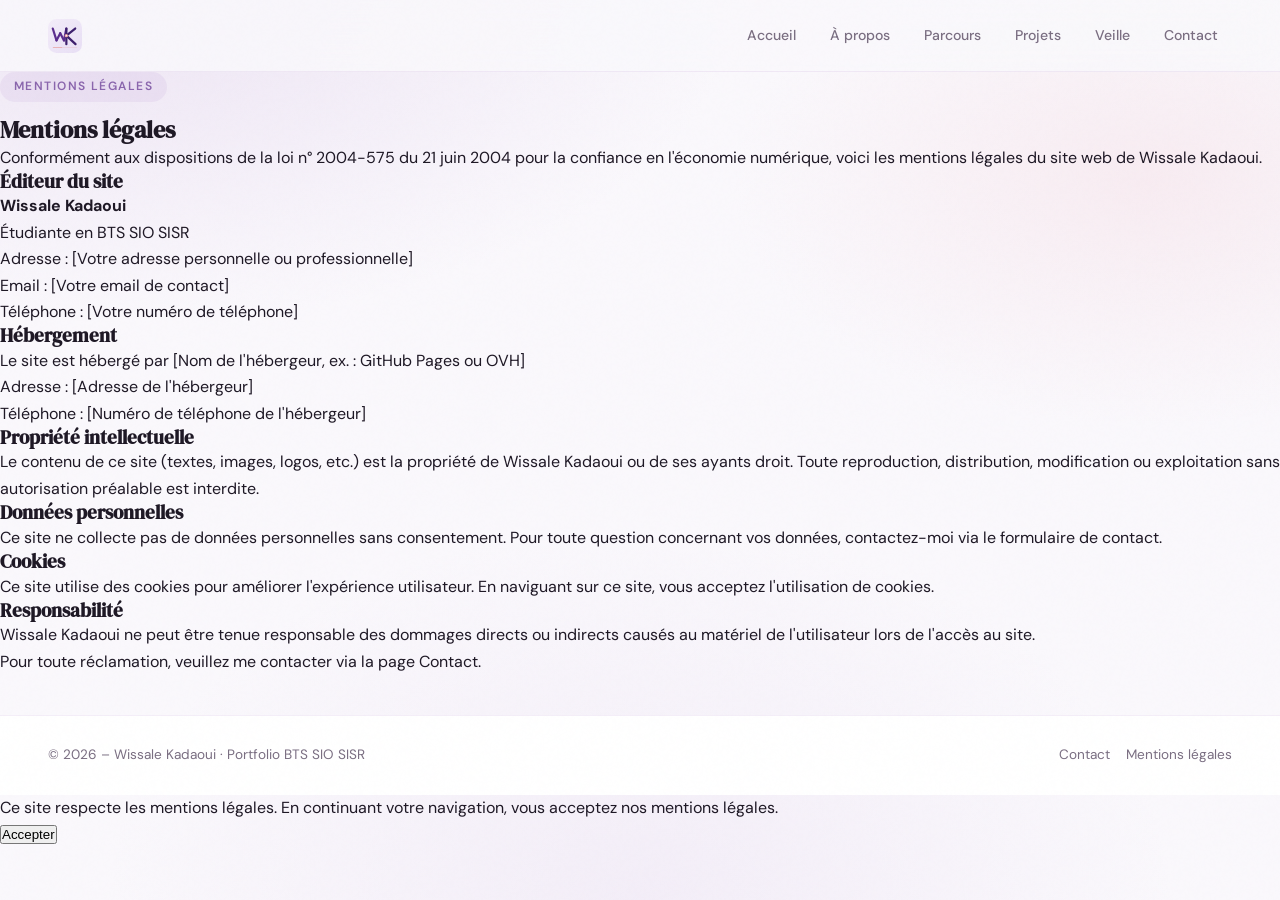
==== legal.html @ 218af9c5 "Add legal mentions page for Wissale Kadaoui" ====
<!DOCTYPE html>
<html lang="fr">
<head>
  <meta charset="UTF-8">
  <meta name="viewport" content="width=device-width, initial-scale=1.0">
  <title>Mentions légales – Wissale Kadaoui</title>
  <link rel="preconnect" href="https://fonts.googleapis.com">
  <link rel="preconnect" href="https://fonts.gstatic.com" crossorigin>
  <link href="https://fonts.googleapis.com/css2?family=DM+Serif+Display:ital@0;1&family=DM+Sans:wght@300;400;500;600&display=swap" rel="stylesheet">
  <link rel="icon" href="favicon.svg" type="image/svg+xml">
  <link rel="stylesheet" href="style.css">
</head>
<body>

  <div class="mesh-bg"></div>

  <!-- NAVBAR -->
  <header>
    <nav class="navbar">
      <div class="logo"><img src="favicon.svg" alt="" width="34" height="34"></div>
      <ul class="nav-links">
        <li><a href="index.html">Accueil</a></li>
        <li><a href="about.html">À propos</a></li>
        <li><a href="parcours.html">Parcours</a></li>
        <li><a href="projets.html">Projets</a></li>
        <li><a href="veille.html">Veille</a></li>
        <li><a href="contact.html">Contact</a></li>
      </ul>
      <button class="hamburger" aria-label="Menu">
        <span></span><span></span><span></span>
      </button>
    </nav>
  </header>

  <!-- LEGAL MENTIONS -->
  <section class="legal-container">
    <div class="legal-content fade-in">
      <span class="section-tag">Mentions légales</span>
      <h2>Mentions légales</h2>
      <p>Conformément aux dispositions de la loi n° 2004-575 du 21 juin 2004 pour la confiance en l'économie numérique, voici les mentions légales du site web de Wissale Kadaoui.</p>

      <h3>Éditeur du site</h3>
      <p><strong>Wissale Kadaoui</strong><br>
      Étudiante en BTS SIO SISR<br>
      Adresse : [Votre adresse personnelle ou professionnelle]<br>
      Email : [Votre email de contact]<br>
      Téléphone : [Votre numéro de téléphone]</p>

      <h3>Hébergement</h3>
      <p>Le site est hébergé par [Nom de l'hébergeur, ex. : GitHub Pages ou OVH]<br>
      Adresse : [Adresse de l'hébergeur]<br>
      Téléphone : [Numéro de téléphone de l'hébergeur]</p>

      <h3>Propriété intellectuelle</h3>
      <p>Le contenu de ce site (textes, images, logos, etc.) est la propriété de Wissale Kadaoui ou de ses ayants droit. Toute reproduction, distribution, modification ou exploitation sans autorisation préalable est interdite.</p>

      <h3>Données personnelles</h3>
      <p>Ce site ne collecte pas de données personnelles sans consentement. Pour toute question concernant vos données, contactez-moi via le formulaire de contact.</p>

      <h3>Cookies</h3>
      <p>Ce site utilise des cookies pour améliorer l'expérience utilisateur. En naviguant sur ce site, vous acceptez l'utilisation de cookies.</p>

      <h3>Responsabilité</h3>
      <p>Wissale Kadaoui ne peut être tenue responsable des dommages directs ou indirects causés au matériel de l'utilisateur lors de l'accès au site.</p>

      <p>Pour toute réclamation, veuillez me contacter via la page <a href="contact.html">Contact</a>.</p>
    </div>
  </section>

  <!-- FOOTER -->
  <footer>
    <p>© <span id="year"></span> – Wissale Kadaoui · Portfolio BTS SIO SISR</p>
    <div class="footer-links">
      <a href="contact.html">Contact</a>
      <a href="legal.html">Mentions légales</a>
    </div>
  </footer>

  <div id="legal-banner" class="legal-banner">
    <div class="banner-content">
      <p>Ce site respecte les mentions légales. En continuant votre navigation, vous acceptez nos <a href="legal.html" target="_blank">mentions légales</a>.</p>
      <button id="accept-legal">Accepter</button>
    </div>
  </div>

  <script src="script.js"></script>
</body>
</html>
---- style.css ----
/* ============================================
   PORTFOLIO – WISSALE KADAOUI
   Style global unifié — tech girly refined
   ============================================ */

@import url('https://fonts.googleapis.com/css2?family=DM+Serif+Display:ital@0;1&family=DM+Sans:wght@300;400;500;600&display=swap');

/* ── VARIABLES ─────────────────────────────── */
:root {
  --bg:          #faf8fc;
  --bg2:         #f3eef8;
  --primary:     #b48ecf;
  --primary-light: #d4b8e8;
  --primary-dark: #8a65ad;
  --accent:      #e8a0b0;
  --accent-light: #f5d0da;
  --text:        #1e1825;
  --muted:       #7a6e82;
  --white:       #ffffff;
  --card-bg:     rgba(255,255,255,0.72);
  --shadow-sm:   0 2px 12px rgba(138,101,173,0.10);
  --shadow-md:   0 8px 32px rgba(138,101,173,0.14);
  --shadow-lg:   0 20px 60px rgba(138,101,173,0.18);
  --radius:      16px;
  --radius-sm:   10px;
  --nav-h:       72px;
}

/* ── RESET & BASE ───────────────────────────── */
*, *::before, *::after {
  margin: 0; padding: 0;
  box-sizing: border-box;
}

html { scroll-behavior: smooth; }

body {
  font-family: 'DM Sans', sans-serif;
  background: var(--bg);
  color: var(--text);
  line-height: 1.65;
  opacity: 0;
  transition: opacity 0.5s ease;
  overflow-x: hidden;
}

body.page-loaded { opacity: 1; }

h1, h2, h3 {
  font-family: 'DM Serif Display', serif;
  line-height: 1.2;
}

a { text-decoration: none; color: inherit; }
img { display: block; max-width: 100%; }

/* ── GRAIN OVERLAY ──────────────────────────── */
body::after {
  content: '';
  position: fixed;
  inset: 0;
  background-image: url("data:image/svg+xml,%3Csvg viewBox='0 0 200 200' xmlns='http://www.w3.org/2000/svg'%3E%3Cfilter id='n'%3E%3CfeTurbulence type='fractalNoise' baseFrequency='0.85' numOctaves='4' stitchTiles='stitch'/%3E%3C/filter%3E%3Crect width='100%25' height='100%25' filter='url(%23n)' opacity='0.03'/%3E%3C/svg%3E");
  pointer-events: none;
  z-index: 9999;
  opacity: 0.4;
}

/* ── MESH BACKGROUND ────────────────────────── */
.mesh-bg {
  position: fixed;
  inset: 0;
  z-index: -1;
  background:
    radial-gradient(ellipse 80% 60% at 10% 0%, rgba(180,142,207,0.18) 0%, transparent 60%),
    radial-gradient(ellipse 60% 50% at 90% 20%, rgba(232,160,176,0.14) 0%, transparent 55%),
    radial-gradient(ellipse 70% 70% at 50% 100%, rgba(180,142,207,0.10) 0%, transparent 60%),
    var(--bg);
  animation: meshShift 20s ease-in-out infinite alternate;
}

@keyframes meshShift {
  0%   { filter: hue-rotate(0deg);   }
  100% { filter: hue-rotate(15deg);  }
}

/* ── NAVBAR ─────────────────────────────────── */
.navbar {
  position: sticky;
  top: 0;
  z-index: 100;
  height: var(--nav-h);
  display: flex;
  justify-content: space-between;
  align-items: center;
  padding: 0 48px;
  background: rgba(250,248,252,0.85);
  backdrop-filter: blur(16px);
  -webkit-backdrop-filter: blur(16px);
  border-bottom: 1px solid rgba(180,142,207,0.15);
}

.navbar .logo {
  font-family: 'DM Serif Display', serif;
  font-size: 1.2rem;
  color: var(--primary-dark);
  letter-spacing: -0.01em;
}

.navbar .logo span { color: var(--accent); }

.nav-links {
  display: flex;
  list-style: none;
  gap: 6px;
}

.nav-links a {
  padding: 7px 14px;
  border-radius: 999px;
  font-size: 0.88rem;
  font-weight: 500;
  color: var(--muted);
  transition: all 0.25s ease;
}

.nav-links a:hover {
  color: var(--primary-dark);
  background: rgba(180,142,207,0.10);
}

.nav-links a.active {
  color: var(--white);
  background: var(--primary-dark);
}

/* ── HAMBURGER (mobile) ─────────────────────── */
.hamburger {
  display: none;
  flex-direction: column;
  gap: 5px;
  cursor: pointer;
  background: none;
  border: none;
  padding: 6px;
}

.hamburger span {
  display: block;
  width: 22px;
  height: 2px;
  background: var(--primary-dark);
  border-radius: 2px;
  transition: all 0.3s ease;
}

/* ── BUTTONS ─────────────────────────────────── */
.btn {
  display: inline-flex;
  align-items: center;
  gap: 8px;
  padding: 12px 26px;
  border-radius: 999px;
  font-family: 'DM Sans', sans-serif;
  font-weight: 600;
  font-size: 0.92rem;
  cursor: pointer;
  transition: all 0.25s ease;
  border: none;
}

.btn.primary {
  background: var(--primary-dark);
  color: var(--white);
  box-shadow: 0 4px 18px rgba(138,101,173,0.28);
}

.btn.primary:hover {
  background: var(--text);
  transform: translateY(-2px);
  box-shadow: 0 8px 28px rgba(138,101,173,0.32);
}

.btn.outline {
  background: var(--white);
  color: var(--primary-dark);
  border: 1.5px solid rgba(180,142,207,0.45);
}

.btn.outline:hover {
  border-color: var(--primary-dark);
  transform: translateY(-2px);
  box-shadow: var(--shadow-sm);
}

.btn[aria-disabled="true"] {
  opacity: 0.42;
  cursor: not-allowed;
  pointer-events: none;
}

/* ── SECTION TITLES ─────────────────────────── */
.section-header {
  margin-bottom: 48px;
}

.section-tag {
  display: inline-block;
  font-size: 0.75rem;
  font-weight: 600;
  letter-spacing: 0.12em;
  text-transform: uppercase;
  color: var(--primary-dark);
  background: rgba(180,142,207,0.12);
  padding: 5px 14px;
  border-radius: 999px;
  margin-bottom: 14px;
}

.section-header h2 {
  font-size: clamp(1.8rem, 3vw, 2.4rem);
  color: var(--text);
}

.section-header p {
  color: var(--muted);
  margin-top: 10px;
  max-width: 520px;
}

/* ── HERO ────────────────────────────────────── */
.hero {
  min-height: calc(100vh - var(--nav-h));
  display: flex;
  align-items: center;
  padding: 60px 48px;
  max-width: 1140px;
  margin: 0 auto;
}

.hero-grid {
  display: grid;
  grid-template-columns: 1fr 380px;
  gap: 60px;
  align-items: center;
  width: 100%;
}

.hero-eyebrow {
  display: inline-flex;
  align-items: center;
  gap: 8px;
  font-size: 0.8rem;
  font-weight: 600;
  letter-spacing: 0.1em;
  text-transform: uppercase;
  color: var(--primary-dark);
  background: rgba(180,142,207,0.12);
  padding: 6px 16px;
  border-radius: 999px;
  margin-bottom: 20px;
}

.hero-eyebrow::before {
  content: '';
  width: 6px; height: 6px;
  border-radius: 50%;
  background: var(--accent);
}

.hero-text h1 {
  font-size: clamp(2.4rem, 5vw, 3.8rem);
  margin-bottom: 18px;
  letter-spacing: -0.02em;
}

.hero-text h1 .accent { color: var(--primary); }
.hero-text h1 .accent-2 { color: var(--accent); }

.hero-text p {
  color: var(--muted);
  font-size: 1.1rem;
  margin-bottom: 32px;
  max-width: 420px;
}

.cta-row {
  display: flex;
  gap: 12px;
  flex-wrap: wrap;
}

/* Hero image */
.hero-visual {
  position: relative;
}

.hero-visual::before {
  content: '';
  position: absolute;
  inset: -12px;
  background: conic-gradient(from 0deg, var(--primary-light), var(--accent-light), var(--primary-light));
  border-radius: 50%;
  animation: spin 12s linear infinite;
  z-index: 0;
  opacity: 0.5;
}

@keyframes spin {
  to { transform: rotate(360deg); }
}

.hero-visual img {
  position: relative;
  z-index: 1;
  width: 100%;
  aspect-ratio: 1;
  object-fit: cover;
  border-radius: 50%;
  border: 4px solid var(--white);
  box-shadow: var(--shadow-lg);
  animation: float 5s ease-in-out infinite;
}

@keyframes float {
  0%, 100% { transform: translateY(0px); }
  50%       { transform: translateY(-12px); }
}

/* Floating badges */
.hero-badges {
  position: absolute;
  inset: 0;
  pointer-events: none;
  z-index: 2;
}

.h-badge {
  position: absolute;
  display: flex;
  align-items: center;
  gap: 6px;
  background: var(--white);
  border-radius: 999px;
  padding: 8px 16px;
  font-size: 0.78rem;
  font-weight: 600;
  color: var(--primary-dark);
  box-shadow: var(--shadow-md);
  white-space: nowrap;
  animation: float 5s ease-in-out infinite;
}

.h-badge:nth-child(1) { top: 12%; left: -18%; animation-delay: 0s; }
.h-badge:nth-child(2) { bottom: 18%; right: -14%; animation-delay: 1.5s; }
.h-badge:nth-child(3) { bottom: 5%; left: -12%; animation-delay: 0.8s; }

/* ── PROJECTS SECTION ───────────────────────── */
.projects-section {
  padding: 80px 48px;
  max-width: 1140px;
  margin: 0 auto;
}

.cards-grid {
  display: grid;
  grid-template-columns: repeat(auto-fit, minmax(280px, 1fr));
  gap: 24px;
}

.card {
  background: var(--card-bg);
  border-radius: var(--radius);
  padding: 28px;
  border: 1px solid rgba(180,142,207,0.18);
  box-shadow: var(--shadow-sm);
  transition: all 0.3s ease;
  position: relative;
  overflow: hidden;
}

.card::before {
  content: '';
  position: absolute;
  top: 0; left: 0; right: 0;
  height: 3px;
  background: linear-gradient(90deg, var(--primary), var(--accent));
  transform: scaleX(0);
  transform-origin: left;
  transition: transform 0.35s ease;
}

.card:hover {
  transform: translateY(-6px);
  box-shadow: var(--shadow-md);
  border-color: rgba(180,142,207,0.35);
}

.card:hover::before { transform: scaleX(1); }

.card-icon {
  width: 44px; height: 44px;
  border-radius: 12px;
  background: linear-gradient(135deg, var(--primary-light), var(--accent-light));
  display: flex; align-items: center; justify-content: center;
  font-size: 1.3rem;
  margin-bottom: 16px;
}

.card h3 {
  font-size: 1.1rem;
  margin-bottom: 10px;
  color: var(--text);
}

.card p {
  color: var(--muted);
  font-size: 0.9rem;
  margin-bottom: 16px;
}

.card-tags {
  display: flex;
  flex-wrap: wrap;
  gap: 6px;
  margin-bottom: 18px;
}

.tag {
  font-size: 0.72rem;
  font-weight: 600;
  padding: 4px 11px;
  border-radius: 999px;
  background: rgba(180,142,207,0.12);
  color: var(--primary-dark);
}

/* ── ABOUT PAGE ─────────────────────────────── */
.about-container {
  max-width: 1140px;
  margin: 0 auto;
  padding: 80px 48px;
}

.about-hero {
  display: grid;
  grid-template-columns: 300px 1fr;
  gap: 72px;
  align-items: center;
  margin-bottom: 60px;
}

.about-photo img {
  width: 100%;
  aspect-ratio: 3/4;
  object-fit: cover;
  object-position: center top;
  border-radius: 28px;
  box-shadow: 0 24px 64px rgba(109, 40, 217, 0.18), 0 4px 16px rgba(0,0,0,0.10);
  border: 3px solid rgba(255,255,255,0.8);
  display: block;
}

.about-text h2 {
  font-size: clamp(1.8rem, 3vw, 2.6rem);
  margin-bottom: 20px;
}

.about-text p {
  color: var(--muted);
  margin-bottom: 14px;
}

.about-info {
  display: grid;
  grid-template-columns: repeat(auto-fit, minmax(220px, 1fr));
  gap: 20px;
  margin-top: 40px;
}

.about-info-card {
  background: var(--card-bg);
  border-radius: var(--radius);
  padding: 22px 24px;
  border: 1px solid rgba(180,142,207,0.18);
  box-shadow: var(--shadow-sm);
}

.about-info-card .info-icon {
  font-size: 1.5rem;
  margin-bottom: 10px;
}

.about-info-card h4 {
  font-size: 0.78rem;
  font-weight: 600;
  text-transform: uppercase;
  letter-spacing: 0.08em;
  color: var(--primary-dark);
  margin-bottom: 6px;
}

.about-info-card p { color: var(--muted); font-size: 0.9rem; }

/* ── PARCOURS PAGE ──────────────────────────── */
.parcours-container {
  max-width: 1140px;
  margin: 0 auto;
  padding: 80px 48px;
}

.parcours-head {
  margin-bottom: 56px;
}

.timeline {
  position: relative;
  padding-left: 36px;
}

.timeline::before {
  content: '';
  position: absolute;
  left: 6px; top: 0; bottom: 0;
  width: 2px;
  background: linear-gradient(to bottom, var(--primary-light), var(--accent-light));
  border-radius: 2px;
}

.timeline-item {
  position: relative;
  margin-bottom: 36px;
}

.timeline-item::before {
  content: '';
  position: absolute;
  left: -32px; top: 14px;
  width: 14px; height: 14px;
  border-radius: 50%;
  background: var(--white);
  border: 3px solid var(--primary);
  box-shadow: 0 0 0 4px rgba(180,142,207,0.2);
}

.timeline-date {
  font-size: 0.8rem;
  font-weight: 600;
  color: var(--primary-dark);
  letter-spacing: 0.05em;
  text-transform: uppercase;
  margin-bottom: 8px;
}

.timeline-content {
  background: var(--card-bg);
  border-radius: var(--radius);
  padding: 22px 26px;
  border: 1px solid rgba(180,142,207,0.18);
  box-shadow: var(--shadow-sm);
  transition: all 0.3s ease;
}

.timeline-content:hover {
  transform: translateX(6px);
  box-shadow: var(--shadow-md);
}

.timeline-content h3 {
  font-size: 1.1rem;
  margin-bottom: 8px;
}

.timeline-content p {
  color: var(--muted);
  font-size: 0.9rem;
  margin-bottom: 6px;
}

/* ── COMPETENCES PAGE ───────────────────────── */
.skills-container {
  max-width: 1140px;
  margin: 0 auto;
  padding: 80px 48px;
}

.skills-grid {
  display: grid;
  grid-template-columns: repeat(auto-fit, minmax(300px, 1fr));
  gap: 24px;
}

.skill-card {
  background: var(--card-bg);
  border-radius: var(--radius);
  padding: 28px;
  border: 1px solid rgba(180,142,207,0.18);
  box-shadow: var(--shadow-sm);
}

.skill-card-header {
  display: flex;
  align-items: center;
  gap: 14px;
  margin-bottom: 22px;
}

.skill-icon {
  width: 44px; height: 44px;
  border-radius: 12px;
  background: linear-gradient(135deg, var(--primary-light), var(--accent-light));
  display: flex; align-items: center; justify-content: center;
  font-size: 1.25rem;
}

.skill-card-header h3 {
  font-size: 1rem;
  color: var(--text);
}

.badges { display: flex; flex-wrap: wrap; gap: 8px; }

.badge {
  font-size: 0.78rem;
  font-weight: 500;
  padding: 6px 14px;
  border-radius: 999px;
  background: rgba(180,142,207,0.10);
  color: var(--primary-dark);
  border: 1px solid rgba(180,142,207,0.22);
  transition: all 0.2s ease;
}

.badge:hover {
  background: var(--primary-dark);
  color: var(--white);
  transform: translateY(-2px);
}

/* ── PROJETS GRID (page épreuves) ───────────── */
.projets-grid {
  display: grid;
  grid-template-columns: repeat(auto-fit, minmax(320px, 1fr));
  gap: 24px;
}

.projet-card {
  background: var(--card-bg);
  border-radius: var(--radius);
  padding: 28px;
  border: 1px solid rgba(180,142,207,0.18);
  box-shadow: var(--shadow-sm);
  display: flex;
  flex-direction: column;
  transition: all 0.3s ease;
  position: relative;
  overflow: hidden;
}

.projet-card::before {
  content: '';
  position: absolute;
  top: 0; left: 0; right: 0;
  height: 3px;
  background: linear-gradient(90deg, var(--primary), var(--accent));
  transform: scaleX(0);
  transform-origin: left;
  transition: transform 0.35s ease;
}

.projet-card:hover {
  transform: translateY(-6px);
  box-shadow: var(--shadow-md);
  border-color: rgba(180,142,207,0.35);
}

.projet-card:hover::before { transform: scaleX(1); }

.projet-card-top {
  display: flex;
  justify-content: space-between;
  align-items: flex-start;
  margin-bottom: 16px;
}

.projet-icon {
  width: 44px; height: 44px;
  border-radius: 12px;
  background: linear-gradient(135deg, var(--primary-light), var(--accent-light));
  display: flex; align-items: center; justify-content: center;
  font-size: 1.3rem;
}

.projet-num {
  font-family: 'DM Serif Display', serif;
  font-size: 1.4rem;
  color: var(--primary-light);
  line-height: 1;
}

.projet-card h3 {
  font-size: 1.05rem;
  margin-bottom: 10px;
  color: var(--text);
}

.projet-card > p {
  color: var(--muted);
  font-size: 0.88rem;
  line-height: 1.65;
  margin-bottom: 18px;
  flex: 1;
}

.projet-competences {
  margin-bottom: 10px;
}

.competence-label {
  display: block;
  font-size: 0.72rem;
  font-weight: 600;
  text-transform: uppercase;
  letter-spacing: 0.08em;
  color: var(--primary-dark);
  margin-bottom: 8px;
}

.tag-tech {
  background: rgba(232,160,176,0.12) !important;
  color: #9e5a6e !important;
  border-color: rgba(232,160,176,0.3) !important;
}


.epreuves-container {
  max-width: 1140px;
  margin: 0 auto;
  padding: 80px 48px;
}

/* Bloc d'explication d'une épreuve */
.epreuve-block {
  margin-bottom: 60px;
}

.epreuve-block-header {
  display: flex;
  align-items: center;
  gap: 20px;
  margin-bottom: 16px;
}

.epreuve-big-num {
  font-family: 'DM Serif Display', serif;
  font-size: 3.5rem;
  line-height: 1;
  background: linear-gradient(135deg, var(--primary), var(--accent));
  -webkit-background-clip: text;
  -webkit-text-fill-color: transparent;
  background-clip: text;
  min-width: 70px;
}

.epreuve-block-header-text h2 {
  font-size: 1.35rem;
  margin-bottom: 4px;
}

.epreuve-block-header-text .epreuve-subtitle {
  font-size: 0.82rem;
  color: var(--muted);
  font-weight: 500;
}

.epreuve-desc {
  background: linear-gradient(135deg, rgba(180,142,207,0.07), rgba(232,160,176,0.07));
  border-left: 3px solid var(--primary);
  border-radius: 0 var(--radius-sm) var(--radius-sm) 0;
  padding: 18px 22px;
  margin-bottom: 24px;
  font-size: 0.93rem;
  color: var(--muted);
  line-height: 1.7;
}

.epreuve-desc strong { color: var(--text); }

/* Divider entre blocs */
.epreuve-divider {
  border: none;
  border-top: 1px dashed rgba(180,142,207,0.3);
  margin: 48px 0;
}

/* Sous-titre "Mes situations / Mes projets" */
.epreuve-sub-title {
  font-family: 'DM Serif Display', serif;
  font-size: 1.05rem;
  color: var(--primary-dark);
  margin-bottom: 18px;
  display: flex;
  align-items: center;
  gap: 10px;
}

.epreuve-sub-title::after {
  content: '';
  flex: 1;
  height: 1px;
  background: rgba(180,142,207,0.25);
}

/* Cartes projet/situation */
.epreuve-card {
  background: var(--card-bg);
  border-radius: var(--radius);
  padding: 28px 32px;
  border: 1px solid rgba(180,142,207,0.18);
  box-shadow: var(--shadow-sm);
  margin-bottom: 18px;
  display: grid;
  grid-template-columns: auto 1fr auto;
  gap: 24px;
  align-items: start;
  transition: all 0.3s ease;
}

.epreuve-card:hover {
  transform: translateY(-4px);
  box-shadow: var(--shadow-md);
  border-color: rgba(180,142,207,0.35);
}

.epreuve-num {
  font-family: 'DM Serif Display', serif;
  font-size: 2.4rem;
  color: var(--primary-light);
  line-height: 1;
  min-width: 56px;
}

.epreuve-body h3 { font-size: 1.05rem; margin-bottom: 8px; }
.epreuve-body p  { color: var(--muted); font-size: 0.88rem; line-height: 1.6; margin-bottom: 6px; }

/* Situation card (E4) */
.situation-card {
  background: var(--card-bg);
  border-radius: var(--radius);
  padding: 22px 26px;
  border: 1px solid rgba(180,142,207,0.18);
  box-shadow: var(--shadow-sm);
  margin-bottom: 16px;
  transition: all 0.3s ease;
}

.situation-card:hover {
  transform: translateX(6px);
  border-color: rgba(180,142,207,0.35);
  box-shadow: var(--shadow-md);
}

.situation-card-header {
  display: flex;
  align-items: center;
  gap: 14px;
  margin-bottom: 10px;
}

.situation-num {
  display: inline-flex;
  align-items: center;
  justify-content: center;
  width: 30px; height: 30px;
  border-radius: 50%;
  background: linear-gradient(135deg, var(--primary-light), var(--accent-light));
  font-size: 0.78rem;
  font-weight: 700;
  color: var(--primary-dark);
  flex-shrink: 0;
}

.situation-card-header h3 { font-size: 0.98rem; }
.situation-card p { color: var(--muted); font-size: 0.87rem; line-height: 1.6; }

@media (max-width: 960px) {
  .epreuve-card { grid-template-columns: 1fr; }
  .epreuve-num  { font-size: 1.6rem; }
}

/* ── VEILLE PAGE ────────────────────────────── */
.veille-container {
  max-width: 1140px;
  margin: 0 auto;
  padding: 80px 48px;
}

.veille-grid {
  display: grid;
  grid-template-columns: repeat(auto-fit, minmax(300px, 1fr));
  gap: 24px;
}

.veille-card {
  background: var(--card-bg);
  border-radius: var(--radius);
  padding: 28px;
  border: 1px solid rgba(180,142,207,0.18);
  box-shadow: var(--shadow-sm);
  transition: all 0.3s ease;
}

.veille-card:hover {
  transform: translateY(-5px);
  box-shadow: var(--shadow-md);
}

.veille-card-top {
  display: flex;
  justify-content: space-between;
  align-items: flex-start;
  margin-bottom: 14px;
}

.veille-icon {
  width: 42px; height: 42px;
  border-radius: 12px;
  background: linear-gradient(135deg, var(--primary-light), var(--accent-light));
  display: flex; align-items: center; justify-content: center;
  font-size: 1.2rem;
}

.veille-date {
  font-size: 0.75rem;
  color: var(--muted);
}

.veille-card h3 { font-size: 1rem; margin-bottom: 8px; }
.veille-card p  { color: var(--muted); font-size: 0.88rem; }

/* ── CONTACT PAGE ───────────────────────────── */
.contact-section {
  max-width: 1140px;
  margin: 0 auto;
  padding: 80px 48px;
}

.contact-centered {
  display: flex;
  align-items: center;
  justify-content: center;
  min-height: calc(100vh - var(--nav-h) - 120px);
}

.contact-hero {
  display: flex;
  flex-direction: column;
  align-items: center;
  text-align: center;
  max-width: 560px;
  width: 100%;
}

.contact-hero-icon {
  width: 80px; height: 80px;
  border-radius: 24px;
  background: linear-gradient(135deg, var(--primary-light), var(--accent-light));
  display: flex; align-items: center; justify-content: center;
  color: var(--primary-dark);
  margin-bottom: 24px;
  box-shadow: var(--shadow-md);
}

.contact-hero .section-tag { margin-bottom: 16px; }

.contact-hero h2 {
  font-size: clamp(2rem, 4vw, 2.8rem);
  margin-bottom: 14px;
  color: var(--text);
}

.contact-hero > p {
  color: var(--muted);
  font-size: 1.05rem;
  line-height: 1.7;
  margin-bottom: 40px;
}

.contact-email-card {
  display: flex;
  flex-direction: column;
  align-items: center;
  gap: 6px;
  width: 100%;
  background: var(--card-bg);
  border: 1.5px solid rgba(180,142,207,0.28);
  border-radius: var(--radius);
  padding: 32px 36px;
  box-shadow: var(--shadow-md);
  text-decoration: none;
  transition: all 0.3s ease;
  margin-bottom: 32px;
  position: relative;
  overflow: hidden;
}

.contact-email-card::before {
  content: '';
  position: absolute;
  inset: 0;
  background: linear-gradient(135deg, rgba(180,142,207,0.06), rgba(232,160,176,0.06));
  opacity: 0;
  transition: opacity 0.3s ease;
}

.contact-email-card:hover {
  transform: translateY(-5px);
  box-shadow: var(--shadow-lg);
  border-color: var(--primary);
}

.contact-email-card:hover::before { opacity: 1; }

.email-label {
  font-size: 0.75rem;
  font-weight: 600;
  text-transform: uppercase;
  letter-spacing: 0.1em;
  color: var(--primary-dark);
}

.email-address {
  font-family: 'DM Serif Display', serif;
  font-size: clamp(1.1rem, 2.5vw, 1.4rem);
  color: var(--text);
  letter-spacing: -0.01em;
}

.email-cta {
  display: inline-flex;
  align-items: center;
  gap: 6px;
  margin-top: 12px;
  padding: 10px 24px;
  background: var(--primary-dark);
  color: var(--white);
  border-radius: 999px;
  font-size: 0.88rem;
  font-weight: 600;
  transition: all 0.25s ease;
}

.contact-email-card:hover .email-cta {
  background: var(--text);
  gap: 10px;
}


/* ── FOOTER ─────────────────────────────────── */
footer {
  margin-top: 40px;
  padding: 28px 48px;
  background: var(--white);
  border-top: 1px solid rgba(180,142,207,0.15);
  display: flex;
  justify-content: space-between;
  align-items: center;
  flex-wrap: wrap;
  gap: 12px;
}

footer p {
  font-size: 0.85rem;
  color: var(--muted);
}

.footer-links {
  display: flex;
  gap: 16px;
}

.footer-links a {
  font-size: 0.85rem;
  color: var(--muted);
  transition: color 0.2s;
}

.footer-links a:hover { color: var(--primary-dark); }

/* ── FADE-IN SCROLL ANIMATION ───────────────── */
.fade-in {
  opacity: 0;
  transform: translateY(28px);
  transition: opacity 0.7s ease, transform 0.7s ease;
}

.fade-in.visible {
  opacity: 1;
  transform: translateY(0);
}

.fade-in.delay-1 { transition-delay: 0.15s; }
.fade-in.delay-2 { transition-delay: 0.3s;  }
.fade-in.delay-3 { transition-delay: 0.45s; }

/* ── HERO fade-slide ───────────────────────── */
.fade-slide {
  opacity: 0;
  transform: translateY(22px);
  animation: fadeSlideUp 0.8s forwards;
}
.fade-slide.delay-1 { animation-delay: 0.25s; }
.fade-slide.delay-2 { animation-delay: 0.5s; }
.fade-slide.delay-3 { animation-delay: 0.75s; }

@keyframes fadeSlideUp {
  to { opacity: 1; transform: translateY(0); }
}

/* ── RESPONSIVE ─────────────────────────────── */
@media (max-width: 960px) {
  .navbar { padding: 0 24px; }
  .nav-links { display: none; }
  .nav-links.open {
    display: flex;
    flex-direction: column;
    position: absolute;
    top: var(--nav-h);
    left: 0; right: 0;
    background: rgba(250,248,252,0.97);
    backdrop-filter: blur(16px);
    padding: 16px 24px 24px;
    border-bottom: 1px solid rgba(180,142,207,0.15);
    gap: 4px;
  }
  .hamburger { display: flex; }

  .hero { padding: 60px 24px 40px; }
  .hero-grid {
    grid-template-columns: 1fr;
    text-align: center;
    gap: 40px;
  }
  .hero-text p, .cta-row { justify-content: center; }
  .hero-visual { max-width: 260px; margin: 0 auto; }
  .h-badge { display: none; }

  .projects-section,
  .about-container,
  .parcours-container,
  .skills-container,
  .epreuves-container,
  .veille-container,
  .contact-section { padding: 60px 24px; }

  .about-hero { grid-template-columns: 1fr; text-align: center; }
  .about-photo { justify-self: center; max-width: 220px; }
  .contact-hero h2 { font-size: 1.8rem; }
  .contact-email-card { padding: 24px 20px; }
  .epreuve-card { grid-template-columns: 1fr; }
  .epreuve-num { font-size: 1.6rem; }

  footer { padding: 24px; flex-direction: column; text-align: center; }
}

/* ── BADGE CURSOR ───────────────────────────── */
.badge { cursor: pointer; }
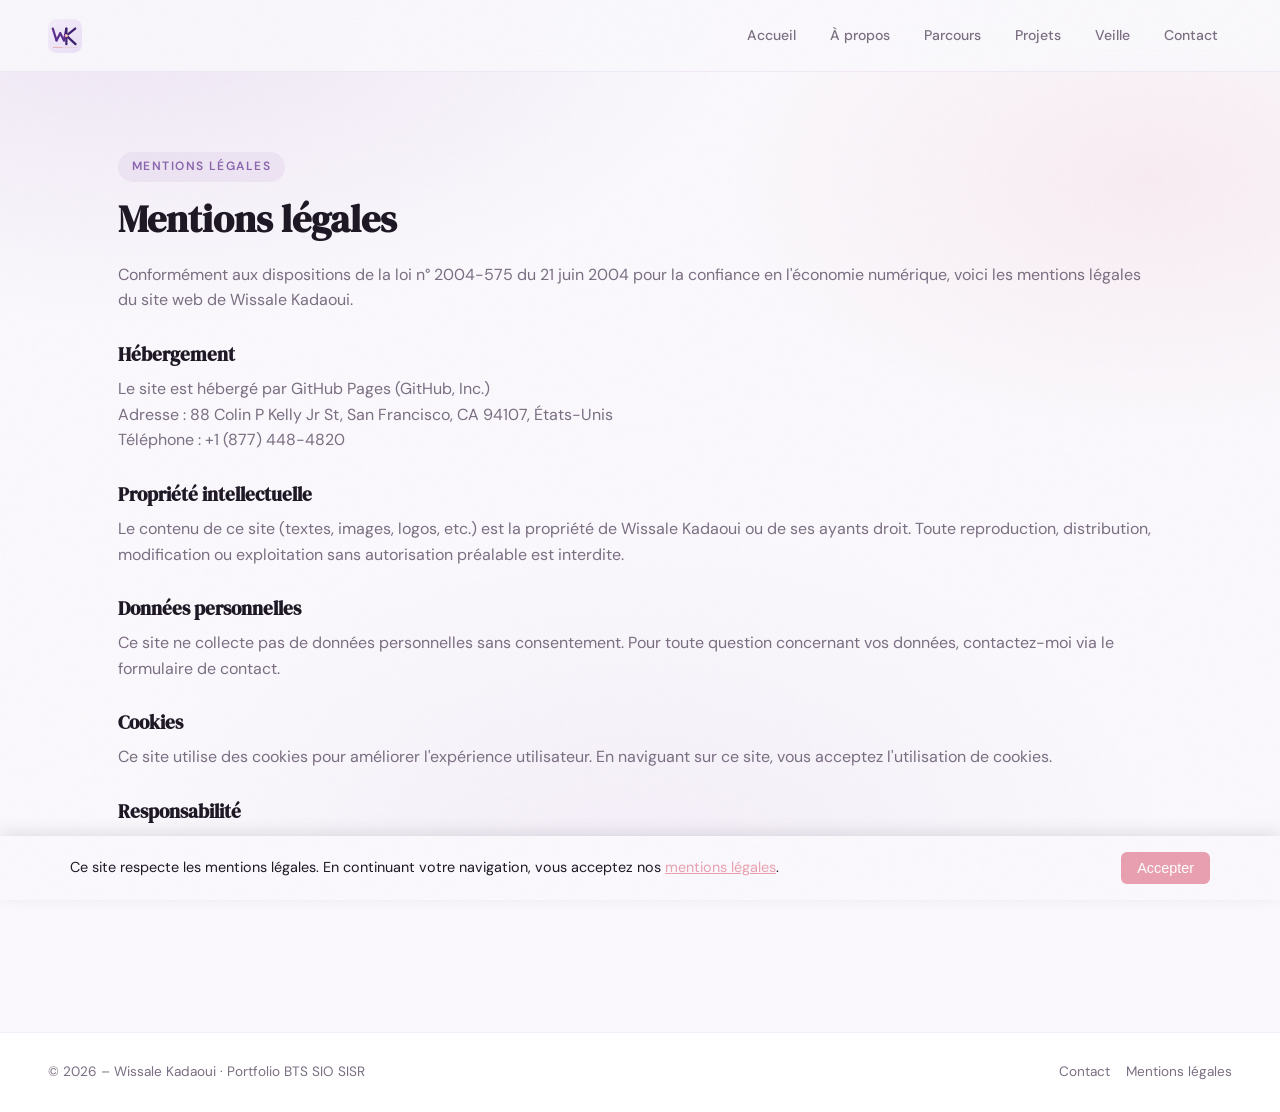
==== commit ea50570e: "Revise legal mentions and hosting information Updated the legal mentions to include specific hosting" ====
--- a/legal.html
+++ b/legal.html
@@ -39,17 +39,12 @@
       <h2>Mentions légales</h2>
       <p>Conformément aux dispositions de la loi n° 2004-575 du 21 juin 2004 pour la confiance en l'économie numérique, voici les mentions légales du site web de Wissale Kadaoui.</p>
 
-      <h3>Éditeur du site</h3>
-      <p><strong>Wissale Kadaoui</strong><br>
-      Étudiante en BTS SIO SISR<br>
-      Adresse : [Votre adresse personnelle ou professionnelle]<br>
-      Email : [Votre email de contact]<br>
-      Téléphone : [Votre numéro de téléphone]</p>
+      
 
       <h3>Hébergement</h3>
-      <p>Le site est hébergé par [Nom de l'hébergeur, ex. : GitHub Pages ou OVH]<br>
-      Adresse : [Adresse de l'hébergeur]<br>
-      Téléphone : [Numéro de téléphone de l'hébergeur]</p>
+      <p>Le site est hébergé par GitHub Pages (GitHub, Inc.)<br>
+      Adresse :  88 Colin P Kelly Jr St, San Francisco, CA 94107, États-Unis<br>
+      Téléphone : +1 (877) 448-4820</p></p>
 
       <h3>Propriété intellectuelle</h3>
       <p>Le contenu de ce site (textes, images, logos, etc.) est la propriété de Wissale Kadaoui ou de ses ayants droit. Toute reproduction, distribution, modification ou exploitation sans autorisation préalable est interdite.</p>
--- a/style.css
+++ b/style.css
@@ -501,6 +501,31 @@
 
 .about-info-card p { color: var(--muted); font-size: 0.9rem; }
 
+/* ── LEGAL PAGE ──────────────────────────── */
+.legal-container {
+  max-width: 1140px;
+  margin: 0 auto;
+  padding: 80px 48px;
+}
+
+.legal-content h2 {
+  font-size: clamp(1.8rem, 3vw, 2.6rem);
+  margin-bottom: 20px;
+}
+
+.legal-content h3 {
+  margin-top: 30px;
+  margin-bottom: 10px;
+  font-size: 1.2rem;
+  font-weight: 600;
+}
+
+.legal-content p {
+  color: var(--muted);
+  margin-bottom: 14px;
+  line-height: 1.6;
+}
+
 /* ── PARCOURS PAGE ──────────────────────────── */
 .parcours-container {
   max-width: 1140px;
@@ -1164,3 +1189,53 @@
 
 /* ── BADGE CURSOR ───────────────────────────── */
 .badge { cursor: pointer; }
+
+/* ── LEGAL BANNER ───────────────────────────── */
+.legal-banner {
+  position: fixed;
+  bottom: 0;
+  left: 0;
+  right: 0;
+  background: var(--bg);
+  border-top: 1px solid var(--border);
+  padding: 16px;
+  z-index: 1000;
+  box-shadow: 0 -4px 16px rgba(0,0,0,0.1);
+  display: none; /* Hidden by default, shown by JS */
+}
+
+.banner-content {
+  max-width: 1140px;
+  margin: 0 auto;
+  display: flex;
+  justify-content: space-between;
+  align-items: center;
+  flex-wrap: wrap;
+  gap: 16px;
+}
+
+.banner-content p {
+  margin: 0;
+  color: var(--text);
+  font-size: 0.9rem;
+}
+
+.banner-content a {
+  color: var(--accent);
+  text-decoration: underline;
+}
+
+#accept-legal {
+  background: var(--accent);
+  color: white;
+  border: none;
+  padding: 8px 16px;
+  border-radius: 6px;
+  cursor: pointer;
+  font-size: 0.9rem;
+  transition: background 0.2s;
+}
+
+#accept-legal:hover {
+  background: var(--primary-dark);
+}
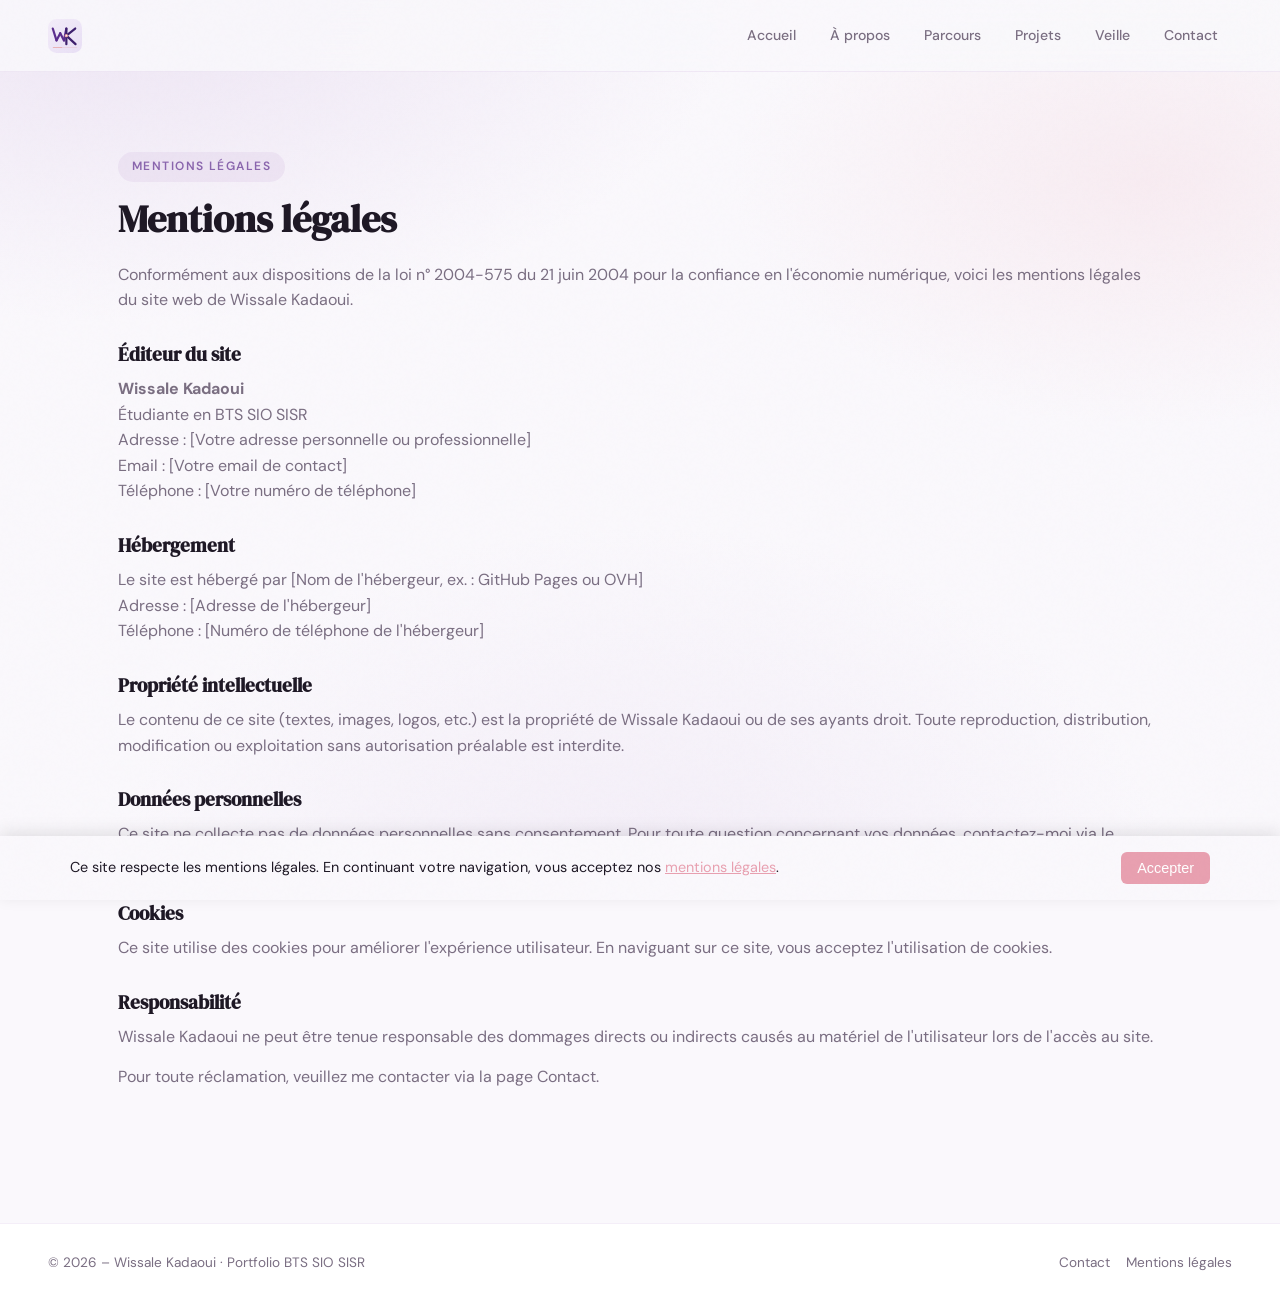
==== commit ce5f2b34: "Revise legal mentions and hosting information Updated legal mentions to include personal information" ====
--- a/legal.html
+++ b/legal.html
@@ -39,12 +39,17 @@
       <h2>Mentions légales</h2>
       <p>Conformément aux dispositions de la loi n° 2004-575 du 21 juin 2004 pour la confiance en l'économie numérique, voici les mentions légales du site web de Wissale Kadaoui.</p>
 
-      
+      <h3>Éditeur du site</h3>
+      <p><strong>Wissale Kadaoui</strong><br>
+      Étudiante en BTS SIO SISR<br>
+      Adresse : [Votre adresse personnelle ou professionnelle]<br>
+      Email : [Votre email de contact]<br>
+      Téléphone : [Votre numéro de téléphone]</p>
 
       <h3>Hébergement</h3>
-      <p>Le site est hébergé par GitHub Pages (GitHub, Inc.)<br>
-      Adresse :  88 Colin P Kelly Jr St, San Francisco, CA 94107, États-Unis<br>
-      Téléphone : +1 (877) 448-4820</p></p>
+      <p>Le site est hébergé par [Nom de l'hébergeur, ex. : GitHub Pages ou OVH]<br>
+      Adresse : [Adresse de l'hébergeur]<br>
+      Téléphone : [Numéro de téléphone de l'hébergeur]</p>
 
       <h3>Propriété intellectuelle</h3>
       <p>Le contenu de ce site (textes, images, logos, etc.) est la propriété de Wissale Kadaoui ou de ses ayants droit. Toute reproduction, distribution, modification ou exploitation sans autorisation préalable est interdite.</p>
--- a/style.css
+++ b/style.css
@@ -736,6 +736,68 @@
   flex: 1;
 }
 
+.synthese-section {
+  margin-bottom: 32px;
+}
+
+.synthese-card {
+  background: var(--card-bg);
+  border-radius: var(--radius);
+  border: 1px solid rgba(180,142,207,0.18);
+  box-shadow: var(--shadow-sm);
+  padding: 28px;
+  max-width: 1140px;
+  margin: 0 auto 32px;
+}
+
+.synthese-card h3 {
+  font-size: 1.45rem;
+  margin: 14px 0 16px;
+}
+
+.synthese-card--small {
+  max-width: 760px;
+  padding: 22px;
+}
+
+.synthese-summary {
+  display: grid;
+  grid-template-columns: repeat(auto-fit, minmax(180px, 1fr));
+  gap: 14px;
+  margin-top: 18px;
+}
+
+.synthese-summary div {
+  background: rgba(180,142,207,0.08);
+  border-radius: 16px;
+  padding: 14px 16px;
+}
+
+.synthese-summary strong {
+  display: block;
+  font-size: 0.78rem;
+  color: var(--primary-dark);
+  text-transform: uppercase;
+  letter-spacing: 0.08em;
+  margin-bottom: 8px;
+}
+
+.synthese-summary p {
+  margin: 0;
+  color: var(--text);
+  font-size: 0.92rem;
+  line-height: 1.5;
+}
+
+.synthese-summary a {
+  color: var(--accent);
+  text-decoration: underline;
+}
+
+.synthese-summary a:hover {
+  color: var(--primary-dark);
+}
+
 .projet-competences {
   margin-bottom: 10px;
 }
